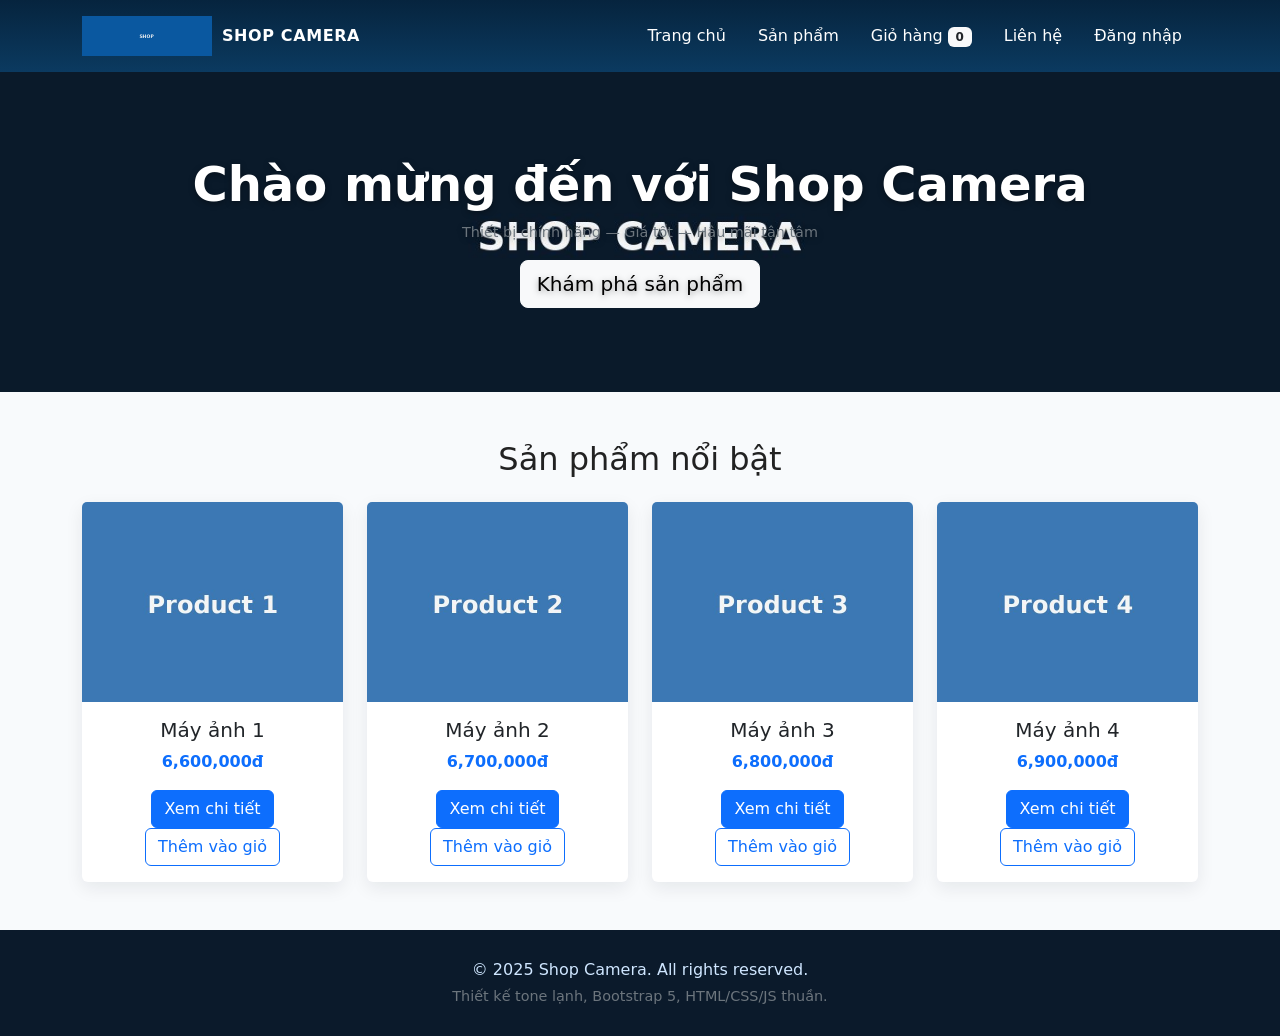
==== index.html @ bcf27b66 "Initial commit - Ecommerce static frontend (HTML CSS JS Bootstrap 5)" ====
<!doctype html>
<html lang="vi">
<head>
  <meta charset="utf-8">
  <meta name="viewport" content="width=device-width, initial-scale=1">
  <title>Shop Camera - Trang chủ</title>
  <link href="https://cdn.jsdelivr.net/npm/bootstrap@5.3.2/dist/css/bootstrap.min.css" rel="stylesheet">
  <link rel="stylesheet" href="assets/css/style.css">
</head>
<body>
  <header class="py-3" style="background:linear-gradient(180deg,#06243e, #0b3a60);">
  <div class="container container-narrow d-flex justify-content-between align-items-center">
    <a href="../index.html" class="header-brand text-white text-decoration-none d-flex align-items-center">
      <img src="assets/img/logo.png" alt="logo" style="height:40px;margin-right:10px;">SHOP CAMERA
    </a>
    <nav class="d-none d-md-flex align-items-center">
      <a href="../index.html" class="nav-link px-3 text-white text-decoration-none">Trang chủ</a>
      <a href="products.html" class="nav-link px-3 text-white text-decoration-none">Sản phẩm</a>
      <a href="cart.html" class="nav-link px-3 text-white text-decoration-none">Giỏ hàng <span id="cart-count" class="badge bg-light text-dark">0</span></a>
      <a href="contact.html" class="nav-link px-3 text-white text-decoration-none">Liên hệ</a>
      <a href="login.html" class="nav-link px-3 text-white text-decoration-none">Đăng nhập</a>
    </nav>
    <div class="d-md-none text-white">MENU</div>
  </div>
</header>


  <section class="hero" style="background:url('assets/img/banner.jpg') center/cover;">
    <div class="text-center">
      <h1 class="display-5 fw-bold">Chào mừng đến với Shop Camera</h1>
      <p class="lead small-muted">Thiết bị chính hãng — Giá tốt — Hậu mãi tận tâm</p>
      <a href="pages/products.html" class="btn btn-light btn-lg">Khám phá sản phẩm</a>
    </div>
  </section>

  <main class="container my-5">
    <h2 class="mb-4 text-center">Sản phẩm nổi bật</h2>
    <div class="row product-grid g-4">

      <div class="col-md-3">
        <div class="card">
          <img src="assets/img/products/product1.jpg" class="card-img-top" alt="Product 1">
          <div class="card-body text-center">
            <h5 class="card-title">Máy ảnh 1</h5>
            <p class="price"> 6,600,000đ</p>
            <a href="pages/product-detail.html" class="btn btn-primary">Xem chi tiết</a>
            <a href="#" class="btn btn-outline-primary btn-add-cart">Thêm vào giỏ</a>
          </div>
        </div>
      </div>
    
      <div class="col-md-3">
        <div class="card">
          <img src="assets/img/products/product2.jpg" class="card-img-top" alt="Product 2">
          <div class="card-body text-center">
            <h5 class="card-title">Máy ảnh 2</h5>
            <p class="price"> 6,700,000đ</p>
            <a href="pages/product-detail.html" class="btn btn-primary">Xem chi tiết</a>
            <a href="#" class="btn btn-outline-primary btn-add-cart">Thêm vào giỏ</a>
          </div>
        </div>
      </div>
    
      <div class="col-md-3">
        <div class="card">
          <img src="assets/img/products/product3.jpg" class="card-img-top" alt="Product 3">
          <div class="card-body text-center">
            <h5 class="card-title">Máy ảnh 3</h5>
            <p class="price"> 6,800,000đ</p>
            <a href="pages/product-detail.html" class="btn btn-primary">Xem chi tiết</a>
            <a href="#" class="btn btn-outline-primary btn-add-cart">Thêm vào giỏ</a>
          </div>
        </div>
      </div>
    
      <div class="col-md-3">
        <div class="card">
          <img src="assets/img/products/product4.jpg" class="card-img-top" alt="Product 4">
          <div class="card-body text-center">
            <h5 class="card-title">Máy ảnh 4</h5>
            <p class="price"> 6,900,000đ</p>
            <a href="pages/product-detail.html" class="btn btn-primary">Xem chi tiết</a>
            <a href="#" class="btn btn-outline-primary btn-add-cart">Thêm vào giỏ</a>
          </div>
        </div>
      </div>
    
    </div>
  </main>

  
<footer class="footer mt-5">
  <div class="container container-narrow text-center">
    <p class="mb-1">© 2025 Shop Camera. All rights reserved.</p>
    <p class="small-muted mb-0">Thiết kế tone lạnh, Bootstrap 5, HTML/CSS/JS thuần.</p>
  </div>
</footer>

  <script src="https://cdn.jsdelivr.net/npm/bootstrap@5.3.2/dist/js/bootstrap.bundle.min.js"></script>
  <script src="assets/js/main.js"></script>
</body>
</html>
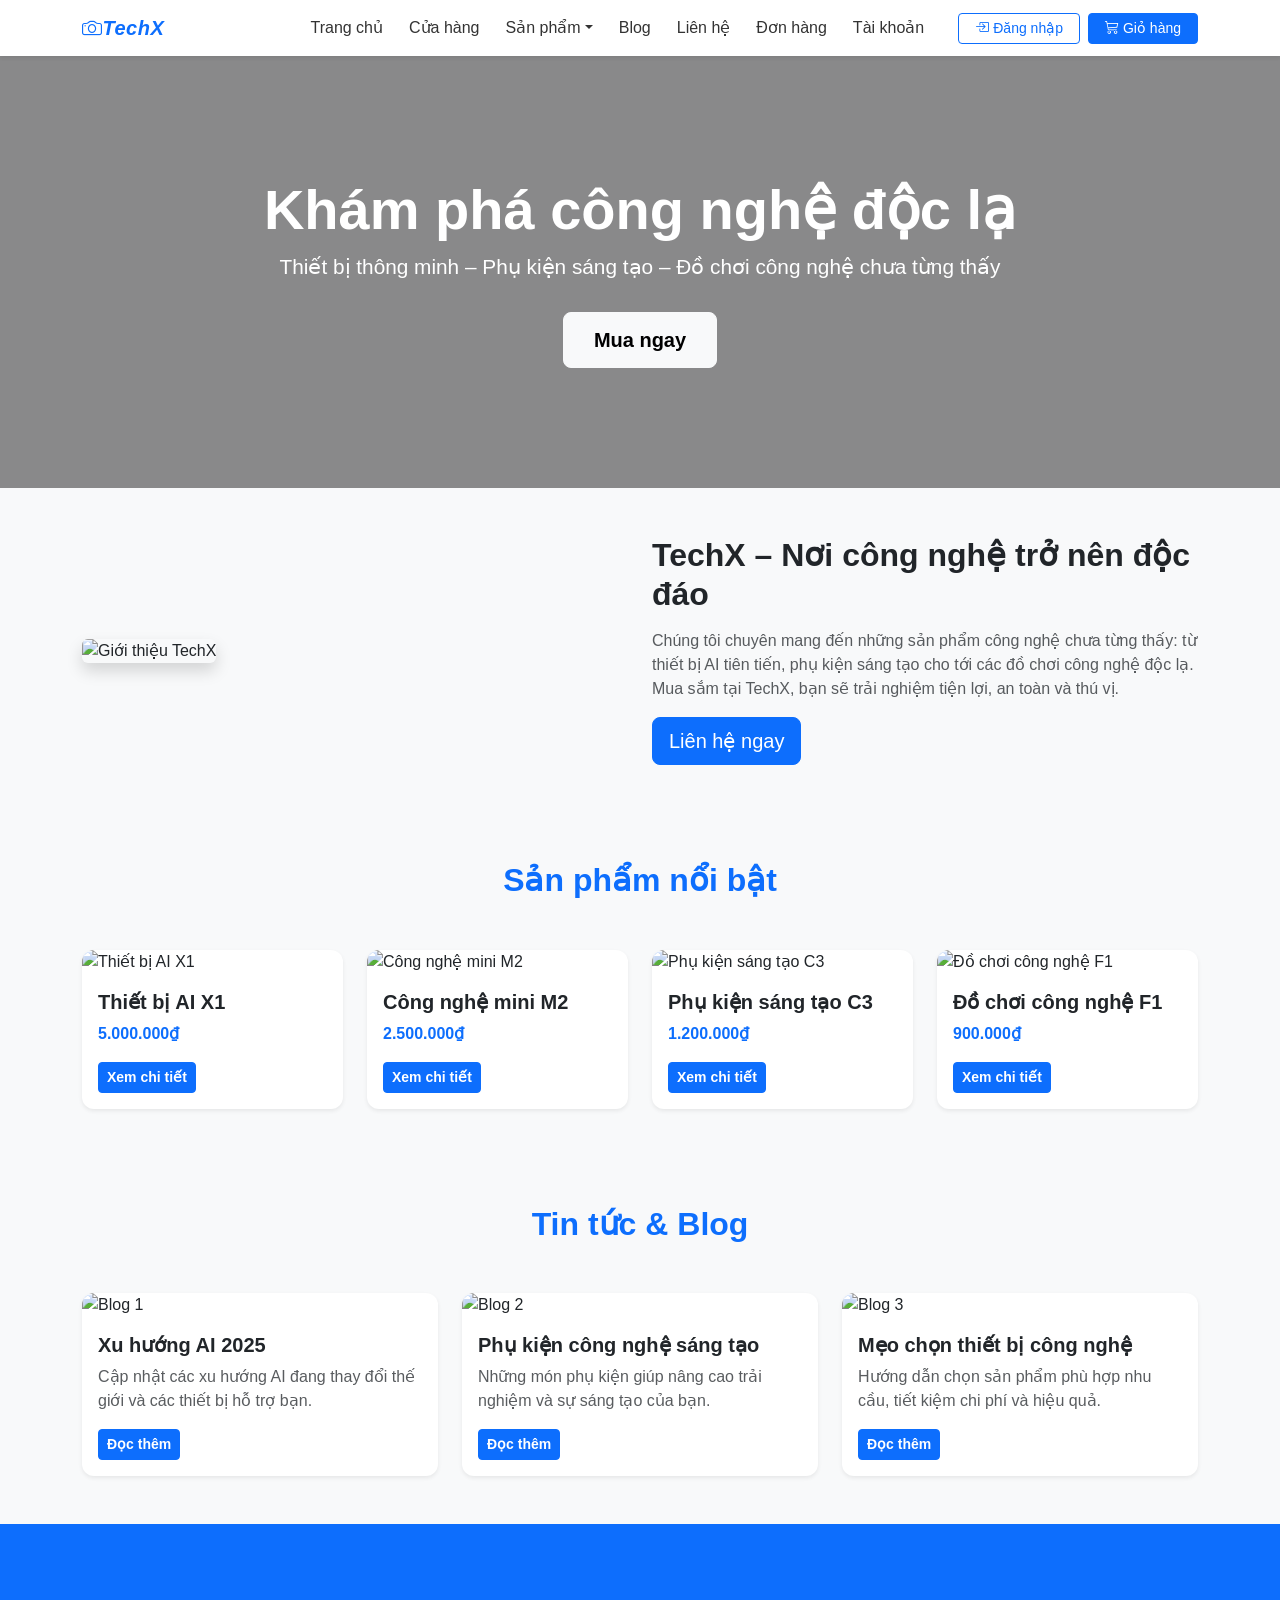
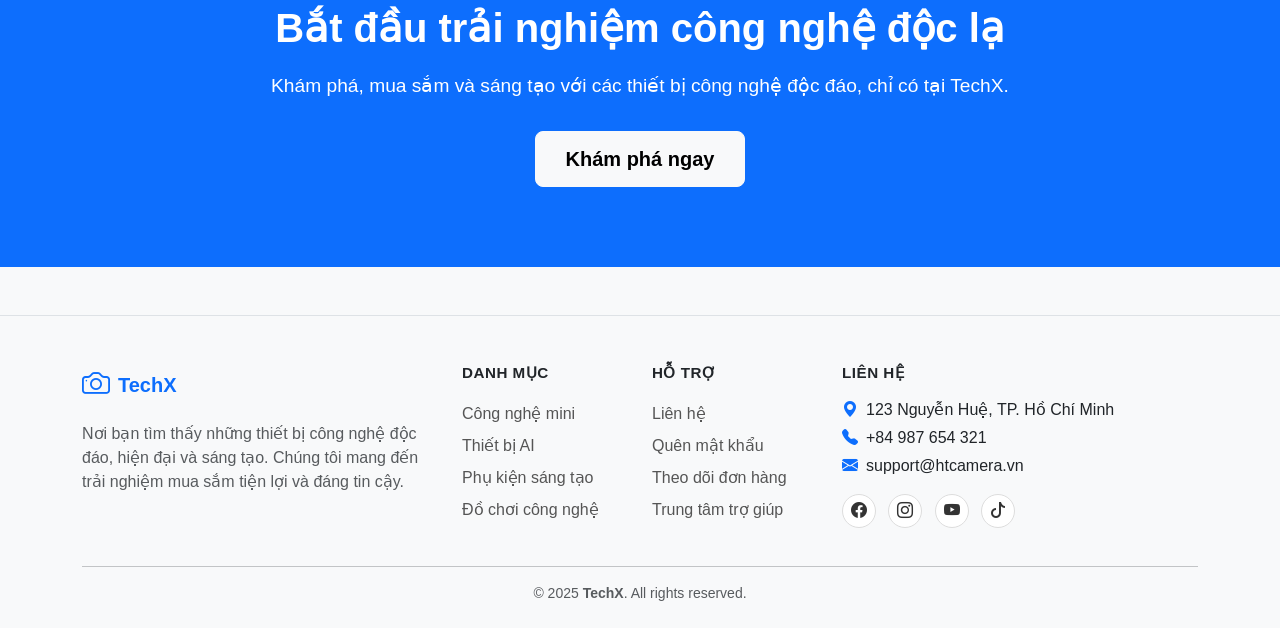
==== commit 5ea37744: "Cập nhật trang chủ + blog + 404 + contact" ====
--- a/index.html
+++ b/index.html
@@ -1,102 +1,253 @@
-<!doctype html>
+<!DOCTYPE html>
 <html lang="vi">
 <head>
-  <meta charset="utf-8">
-  <meta name="viewport" content="width=device-width, initial-scale=1">
-  <title>Shop Camera - Trang chủ</title>
-  <link href="https://cdn.jsdelivr.net/npm/bootstrap@5.3.2/dist/css/bootstrap.min.css" rel="stylesheet">
-  <link rel="stylesheet" href="assets/css/style.css">
+    <meta charset="UTF-8">
+    <meta name="viewport" content="width=device-width, initial-scale=1.0">
+    <title>TechX - Công nghệ độc lạ</title>
+    <link href="https://cdn.jsdelivr.net/npm/bootstrap@5.3.2/dist/css/bootstrap.min.css" rel="stylesheet">
+    <link href="https://cdn.jsdelivr.net/npm/bootstrap-icons@1.11.3/font/bootstrap-icons.css" rel="stylesheet">
+    <link rel="stylesheet" href="/assets/css/style.css">
+    <link rel="stylesheet" href="assets/css/home.css">
+
+
 </head>
 <body>
-  <header class="py-3" style="background:linear-gradient(180deg,#06243e, #0b3a60);">
-  <div class="container container-narrow d-flex justify-content-between align-items-center">
-    <a href="../index.html" class="header-brand text-white text-decoration-none d-flex align-items-center">
-      <img src="assets/img/logo.png" alt="logo" style="height:40px;margin-right:10px;">SHOP CAMERA
-    </a>
-    <nav class="d-none d-md-flex align-items-center">
-      <a href="../index.html" class="nav-link px-3 text-white text-decoration-none">Trang chủ</a>
-      <a href="products.html" class="nav-link px-3 text-white text-decoration-none">Sản phẩm</a>
-      <a href="cart.html" class="nav-link px-3 text-white text-decoration-none">Giỏ hàng <span id="cart-count" class="badge bg-light text-dark">0</span></a>
-      <a href="contact.html" class="nav-link px-3 text-white text-decoration-none">Liên hệ</a>
-      <a href="login.html" class="nav-link px-3 text-white text-decoration-none">Đăng nhập</a>
-    </nav>
-    <div class="d-md-none text-white">MENU</div>
-  </div>
+<!<!-- ================= Header ================= -->
+<header class="navbar navbar-expand-lg navbar-light bg-white shadow-sm sticky-top">
+    <div class="container">
+        <!-- Logo -->
+        <a class="navbar-brand fw-bold text-primary" href="/index.html">
+            <i class="bi bi-camera me-2">TechX</i>
+        </a>
+
+        <!-- Toggle button cho mobile -->
+        <button class="navbar-toggler" type="button" data-bs-toggle="collapse" data-bs-target="#navbarNav"
+                aria-controls="navbarNav" aria-expanded="false" aria-label="Toggle navigation">
+            <span class="navbar-toggler-icon"></span>
+        </button>
+
+        <!-- Navbar links -->
+        <div class="collapse navbar-collapse justify-content-end" id="navbarNav">
+            <ul class="navbar-nav align-items-lg-center">
+                <li class="nav-item"><a class="nav-link" href="/index.html">Trang chủ</a></li>
+                <li class="nav-item"><a class="nav-link" href="/pages/shop.html">Cửa hàng</a></li>
+
+                <!-- Dropdown Sản phẩm -->
+                <li class="nav-item dropdown">
+                    <a class="nav-link dropdown-toggle" href="/pages/products.html" id="navbarDropdown" role="button"
+                       data-bs-toggle="dropdown" aria-expanded="false">Sản phẩm</a>
+                    <ul class="dropdown-menu border-0 shadow rounded-3" aria-labelledby="navbarDropdown">
+                        <li><a class="dropdown-item" href="/pages/products.html">Tất cả sản phẩm</a></li>
+                        <li><hr class="dropdown-divider"></li>
+                        <li><a class="dropdown-item" href="/pages/products.html#mini-tech">Công nghệ mini</a></li>
+                        <li><a class="dropdown-item" href="/pages/products.html#ai-device">Thiết bị AI</a></li>
+                        <li><a class="dropdown-item" href="/pages/products.html#creative">Phụ kiện sáng tạo</a></li>
+                        <li><a class="dropdown-item" href="/pages/products.html#fun-tech">Đồ chơi công nghệ</a></li>
+                    </ul>
+                </li>
+
+                <li class="nav-item"><a class="nav-link" href="/pages/blog.html">Blog</a></li>
+                <li class="nav-item"><a class="nav-link" href="/pages/contact.html">Liên hệ</a></li>
+                <li class="nav-item"><a class="nav-link" href="/pages/order-history.html">Đơn hàng</a></li>
+                <li class="nav-item"><a class="nav-link" href="/pages/profile.html">Tài khoản</a></li>
+            </ul>
+
+            <!-- Nút login và giỏ hàng -->
+            <div class="ms-lg-3 mt-3 mt-lg-0 d-flex align-items-center gap-2">
+                <a href="/pages/login.html" class="btn btn-outline-primary btn-sm px-3">
+                    <i class="bi bi-box-arrow-in-right me-1"></i>Đăng nhập
+                </a>
+                <a href="/pages/cart.html" class="btn btn-primary btn-sm px-3">
+                    <i class="bi bi-cart3 me-1"></i>Giỏ hàng
+                </a>
+            </div>
+        </div>
+    </div>
 </header>
 
-
-  <section class="hero" style="background:url('assets/img/banner.jpg') center/cover;">
-    <div class="text-center">
-      <h1 class="display-5 fw-bold">Chào mừng đến với Shop Camera</h1>
-      <p class="lead small-muted">Thiết bị chính hãng — Giá tốt — Hậu mãi tận tâm</p>
-      <a href="pages/products.html" class="btn btn-light btn-lg">Khám phá sản phẩm</a>
-    </div>
-  </section>
-
-  <main class="container my-5">
-    <h2 class="mb-4 text-center">Sản phẩm nổi bật</h2>
-    <div class="row product-grid g-4">
-
-      <div class="col-md-3">
-        <div class="card">
-          <img src="assets/img/products/product1.jpg" class="card-img-top" alt="Product 1">
-          <div class="card-body text-center">
-            <h5 class="card-title">Máy ảnh 1</h5>
-            <p class="price"> 6,600,000đ</p>
-            <a href="pages/product-detail.html" class="btn btn-primary">Xem chi tiết</a>
-            <a href="#" class="btn btn-outline-primary btn-add-cart">Thêm vào giỏ</a>
-          </div>
-        </div>
-      </div>
-    
-      <div class="col-md-3">
-        <div class="card">
-          <img src="assets/img/products/product2.jpg" class="card-img-top" alt="Product 2">
-          <div class="card-body text-center">
-            <h5 class="card-title">Máy ảnh 2</h5>
-            <p class="price"> 6,700,000đ</p>
-            <a href="pages/product-detail.html" class="btn btn-primary">Xem chi tiết</a>
-            <a href="#" class="btn btn-outline-primary btn-add-cart">Thêm vào giỏ</a>
-          </div>
-        </div>
-      </div>
-    
-      <div class="col-md-3">
-        <div class="card">
-          <img src="assets/img/products/product3.jpg" class="card-img-top" alt="Product 3">
-          <div class="card-body text-center">
-            <h5 class="card-title">Máy ảnh 3</h5>
-            <p class="price"> 6,800,000đ</p>
-            <a href="pages/product-detail.html" class="btn btn-primary">Xem chi tiết</a>
-            <a href="#" class="btn btn-outline-primary btn-add-cart">Thêm vào giỏ</a>
-          </div>
-        </div>
-      </div>
-    
-      <div class="col-md-3">
-        <div class="card">
-          <img src="assets/img/products/product4.jpg" class="card-img-top" alt="Product 4">
-          <div class="card-body text-center">
-            <h5 class="card-title">Máy ảnh 4</h5>
-            <p class="price"> 6,900,000đ</p>
-            <a href="pages/product-detail.html" class="btn btn-primary">Xem chi tiết</a>
-            <a href="#" class="btn btn-outline-primary btn-add-cart">Thêm vào giỏ</a>
-          </div>
-        </div>
-      </div>
-    
-    </div>
-  </main>
-
-  
-<footer class="footer mt-5">
-  <div class="container container-narrow text-center">
-    <p class="mb-1">© 2025 Shop Camera. All rights reserved.</p>
-    <p class="small-muted mb-0">Thiết kế tone lạnh, Bootstrap 5, HTML/CSS/JS thuần.</p>
-  </div>
+<!-- ================= Banner ================= -->
+<section class="banner">
+    <div class="container banner-content">
+        <h1>Khám phá công nghệ độc lạ</h1>
+        <p>Thiết bị thông minh – Phụ kiện sáng tạo – Đồ chơi công nghệ chưa từng thấy</p>
+        <a href="/pages/shop.html" class="btn btn-light btn-lg fw-bold">Mua ngay</a>
+    </div>
+</section>
+
+<!-- ================= Giới thiệu ================= -->
+<section class="py-5">
+    <div class="container">
+        <div class="row align-items-center gy-4">
+            <div class="col-md-6">
+                <img src="/assets/images/intro-techx.jpg" class="img-fluid rounded shadow" alt="Giới thiệu TechX">
+            </div>
+            <div class="col-md-6">
+                <h2 class="mb-3">TechX – Nơi công nghệ trở nên độc đáo</h2>
+                <p class="text-muted mb-3">
+                    Chúng tôi chuyên mang đến những sản phẩm công nghệ chưa từng thấy: từ thiết bị AI tiên tiến, phụ kiện sáng tạo cho tới các đồ chơi công nghệ độc lạ. Mua sắm tại TechX, bạn sẽ trải nghiệm tiện lợi, an toàn và thú vị.
+                </p>
+                <a href="/pages/contact.html" class="btn btn-primary btn-lg">Liên hệ ngay</a>
+            </div>
+        </div>
+    </div>
+</section>
+
+<!-- ================= Sản phẩm nổi bật ================= -->
+<section class="py-5 bg-light">
+    <div class="container">
+        <h2 class="section-title">Sản phẩm nổi bật</h2>
+        <div class="row g-4">
+            <div class="col-md-3">
+                <div class="card h-100 shadow-sm">
+                    <img src="/assets/images/product1.jpg" class="card-img-top" alt="Thiết bị AI X1">
+                    <div class="card-body">
+                        <h5 class="card-title">Thiết bị AI X1</h5>
+                        <p class="text-primary fw-bold">5.000.000₫</p>
+                        <a href="/pages/products.html#ai-device" class="btn btn-sm btn-primary">Xem chi tiết</a>
+                    </div>
+                </div>
+            </div>
+            <div class="col-md-3">
+                <div class="card h-100 shadow-sm">
+                    <img src="/assets/images/product2.jpg" class="card-img-top" alt="Công nghệ mini M2">
+                    <div class="card-body">
+                        <h5 class="card-title">Công nghệ mini M2</h5>
+                        <p class="text-primary fw-bold">2.500.000₫</p>
+                        <a href="/pages/products.html#mini-tech" class="btn btn-sm btn-primary">Xem chi tiết</a>
+                    </div>
+                </div>
+            </div>
+            <div class="col-md-3">
+                <div class="card h-100 shadow-sm">
+                    <img src="/assets/images/product3.jpg" class="card-img-top" alt="Phụ kiện sáng tạo C3">
+                    <div class="card-body">
+                        <h5 class="card-title">Phụ kiện sáng tạo C3</h5>
+                        <p class="text-primary fw-bold">1.200.000₫</p>
+                        <a href="/pages/products.html#creative" class="btn btn-sm btn-primary">Xem chi tiết</a>
+                    </div>
+                </div>
+            </div>
+            <div class="col-md-3">
+                <div class="card h-100 shadow-sm">
+                    <img src="/assets/images/product4.jpg" class="card-img-top" alt="Đồ chơi công nghệ F1">
+                    <div class="card-body">
+                        <h5 class="card-title">Đồ chơi công nghệ F1</h5>
+                        <p class="text-primary fw-bold">900.000₫</p>
+                        <a href="/pages/products.html#fun-tech" class="btn btn-sm btn-primary">Xem chi tiết</a>
+                    </div>
+                </div>
+            </div>
+        </div>
+    </div>
+</section>
+
+<!-- ================= Blog nổi bật ================= -->
+<section class="py-5">
+    <div class="container">
+        <h2 class="section-title">Tin tức & Blog</h2>
+        <div class="row g-4">
+            <div class="col-md-4">
+                <div class="card h-100 shadow-sm">
+                    <img src="/assets/images/blog1.jpg" class="card-img-top" alt="Blog 1">
+                    <div class="card-body">
+                        <h5 class="card-title">Xu hướng AI 2025</h5>
+                        <p class="card-text text-muted">Cập nhật các xu hướng AI đang thay đổi thế giới và các thiết bị hỗ trợ bạn.</p>
+                        <a href="/pages/blog.html" class="btn btn-sm btn-primary">Đọc thêm</a>
+                    </div>
+                </div>
+            </div>
+            <div class="col-md-4">
+                <div class="card h-100 shadow-sm">
+                    <img src="/assets/images/blog2.jpg" class="card-img-top" alt="Blog 2">
+                    <div class="card-body">
+                        <h5 class="card-title">Phụ kiện công nghệ sáng tạo</h5>
+                        <p class="card-text text-muted">Những món phụ kiện giúp nâng cao trải nghiệm và sự sáng tạo của bạn.</p>
+                        <a href="/pages/blog.html" class="btn btn-sm btn-primary">Đọc thêm</a>
+                    </div>
+                </div>
+            </div>
+            <div class="col-md-4">
+                <div class="card h-100 shadow-sm">
+                    <img src="/assets/images/blog3.jpg" class="card-img-top" alt="Blog 3">
+                    <div class="card-body">
+                        <h5 class="card-title">Mẹo chọn thiết bị công nghệ</h5>
+                        <p class="card-text text-muted">Hướng dẫn chọn sản phẩm phù hợp nhu cầu, tiết kiệm chi phí và hiệu quả.</p>
+                        <a href="/pages/blog.html" class="btn btn-sm btn-primary">Đọc thêm</a>
+                    </div>
+                </div>
+            </div>
+        </div>
+    </div>
+</section>
+
+<!-- ================= Call to Action ================= -->
+<section class="cta-section">
+    <div class="container">
+        <h2>Bắt đầu trải nghiệm công nghệ độc lạ</h2>
+        <p>Khám phá, mua sắm và sáng tạo với các thiết bị công nghệ độc đáo, chỉ có tại TechX.</p>
+        <a href="/pages/shop.html" class="btn btn-light btn-lg fw-bold">Khám phá ngay</a>
+    </div>
+</section>
+<!-- ================= Footer ================= -->
+<footer class="footer bg-light text-dark pt-5 pb-4 mt-5 border-top">
+    <div class="container">
+        <div class="row gy-4">
+            <!-- Logo + Giới thiệu -->
+            <div class="col-md-4">
+                <a href="/index.html" class="d-flex align-items-center mb-3 text-decoration-none">
+                    <i class="bi bi-camera fs-3 text-primary me-2"></i>
+                    <span class="fw-bold fs-5 text-primary">TechX</span>
+                </a>
+                <p class="text-muted">
+                    Nơi bạn tìm thấy những thiết bị công nghệ độc đáo, hiện đại và sáng tạo.
+                    Chúng tôi mang đến trải nghiệm mua sắm tiện lợi và đáng tin cậy.
+                </p>
+            </div>
+
+            <!-- Danh mục -->
+            <div class="col-md-2">
+                <h6 class="fw-bold mb-3 text-uppercase">Danh mục</h6>
+                <ul class="list-unstyled">
+                    <li><a href="/pages/products.html#mini-tech" class="footer-link">Công nghệ mini</a></li>
+                    <li><a href="/pages/products.html#ai-device" class="footer-link">Thiết bị AI</a></li>
+                    <li><a href="/pages/products.html#creative" class="footer-link">Phụ kiện sáng tạo</a></li>
+                    <li><a href="/pages/products.html#fun-tech" class="footer-link">Đồ chơi công nghệ</a></li>
+                </ul>
+            </div>
+
+            <!-- Hỗ trợ -->
+            <div class="col-md-2">
+                <h6 class="fw-bold mb-3 text-uppercase">Hỗ trợ</h6>
+                <ul class="list-unstyled">
+                    <li><a href="/pages/contact.html" class="footer-link">Liên hệ</a></li>
+                    <li><a href="/pages/forgot-password.html" class="footer-link">Quên mật khẩu</a></li>
+                    <li><a href="/pages/order-history.html" class="footer-link">Theo dõi đơn hàng</a></li>
+                    <li><a href="/pages/404.html" class="footer-link">Trung tâm trợ giúp</a></li>
+                </ul>
+            </div>
+
+            <!-- Liên hệ -->
+            <div class="col-md-4">
+                <h6 class="fw-bold mb-3 text-uppercase">Liên hệ</h6>
+                <p class="mb-1"><i class="bi bi-geo-alt-fill text-primary me-2"></i>123 Nguyễn Huệ, TP. Hồ Chí Minh</p>
+                <p class="mb-1"><i class="bi bi-telephone-fill text-primary me-2"></i>+84 987 654 321</p>
+                <p><i class="bi bi-envelope-fill text-primary me-2"></i>support@htcamera.vn</p>
+                <div class="mt-3">
+                    <a href="#" class="social-link me-2"><i class="bi bi-facebook"></i></a>
+                    <a href="#" class="social-link me-2"><i class="bi bi-instagram"></i></a>
+                    <a href="#" class="social-link me-2"><i class="bi bi-youtube"></i></a>
+                    <a href="#" class="social-link"><i class="bi bi-tiktok"></i></a>
+                </div>
+            </div>
+        </div>
+
+        <hr class="mt-4 mb-3">
+        <div class="text-center small text-muted">
+            © 2025 <strong>TechX</strong>. All rights reserved.
+        </div>
+    </div>
 </footer>
 
-  <script src="https://cdn.jsdelivr.net/npm/bootstrap@5.3.2/dist/js/bootstrap.bundle.min.js"></script>
-  <script src="assets/js/main.js"></script>
+<script src="https://cdn.jsdelivr.net/npm/bootstrap@5.3.2/dist/js/bootstrap.bundle.min.js"></script>
 </body>
 </html>
--- a/assets/css/style.css
+++ b/assets/css/style.css
@@ -0,0 +1,94 @@
+.navbar {
+    transition: all 0.3s ease;
+    font-family: 'Poppins', sans-serif;
+}
+
+.navbar-brand {
+    font-weight: 700;
+    letter-spacing: 0.5px;
+}
+
+.nav-link {
+    color: #333 !important;
+    font-weight: 500;
+    margin-right: 10px;
+    transition: all 0.2s ease;
+}
+
+.nav-link:hover,
+.nav-link.active {
+    color: #0d6efd !important;
+}
+
+.dropdown-menu {
+    border-radius: 12px;
+    padding: 10px;
+    min-width: 200px;
+}
+
+.dropdown-item {
+    border-radius: 8px;
+    padding: 8px 14px;
+    transition: background 0.2s;
+}
+
+.dropdown-item:hover {
+    background-color: #f0f6ff;
+    color: #0d6efd;
+}
+/* ===== FOOTER ===== */
+.footer {
+    font-family: 'Poppins', sans-serif;
+    background-color: #f8f9fa;
+}
+
+.footer h6 {
+    color: #212529;
+    font-size: 0.95rem;
+    letter-spacing: 0.5px;
+}
+
+.footer-link {
+    color: #555;
+    text-decoration: none;
+    display: block;
+    padding: 4px 0;
+    transition: all 0.3s ease;
+}
+
+.footer-link:hover {
+    color: var(--bs-primary);
+    transform: translateX(4px);
+}
+
+/* Mạng xã hội */
+.social-link {
+    display: inline-flex;
+    width: 34px;
+    height: 34px;
+    align-items: center;
+    justify-content: center;
+    border-radius: 50%;
+    background: white;
+    border: 1px solid #ddd;
+    color: #333;
+    transition: all 0.3s ease;
+}
+
+.social-link:hover {
+    background: var(--bs-primary);
+    color: #fff;
+    border-color: var(--bs-primary);
+    transform: translateY(-2px);
+}
+
+/* Responsive */
+@media (max-width: 767px) {
+    .footer .col-md-4,
+    .footer .col-md-2 {
+        text-align: center;
+    }
+    .social-link {
+        margin: 4px;
+    }
+}
--- a/assets/css/home.css
+++ b/assets/css/home.css
@@ -0,0 +1,142 @@
+/* ================= Global ================= */
+body {
+    font-family: 'Segoe UI', Tahoma, Geneva, Verdana, sans-serif;
+    background-color: #f8f9fa;
+    color: #212529;
+    margin: 0;
+    padding: 0;
+}
+
+a {
+    text-decoration: none;
+    transition: 0.3s;
+}
+
+a:hover {
+    text-decoration: none;
+    color: #0d6efd;
+}
+
+h2, h3, h4 {
+    font-weight: 700;
+}
+
+/* ================= Banner ================= */
+.banner {
+    background: url('/assets/images/banner-techx.jpg') center/cover no-repeat;
+    color: white;
+    text-align: center;
+    padding: 120px 20px;
+    position: relative;
+}
+
+.banner::after {
+    content: "";
+    position: absolute;
+    inset: 0;
+    background: rgba(0,0,0,0.45);
+}
+
+.banner-content {
+    position: relative;
+    z-index: 1;
+}
+
+.banner h1 {
+    font-size: 3.5rem;
+    font-weight: 700;
+}
+
+.banner p {
+    font-size: 1.3rem;
+    margin-bottom: 30px;
+}
+
+.banner .btn {
+    font-weight: 700;
+    padding: 12px 30px;
+}
+
+/* ================= Section ================= */
+.section-title {
+    text-align: center;
+    margin-bottom: 50px;
+    font-weight: 700;
+    color: #0d6efd;
+}
+
+/* ================= Cards ================= */
+.card {
+    border: none;
+    border-radius: 12px;
+    overflow: hidden;
+    transition: transform 0.3s, box-shadow 0.3s;
+}
+
+.card:hover {
+    transform: translateY(-5px);
+    box-shadow: 0 15px 25px rgba(0,0,0,0.15);
+}
+
+.card .card-title {
+    font-weight: 600;
+}
+
+.card .card-text {
+    color: #6c757d;
+}
+
+.card .btn {
+    font-weight: 600;
+}
+
+/* ================= Call to Action ================= */
+.cta-section {
+    background-color: #0d6efd;
+    color: white;
+    text-align: center;
+    padding: 80px 20px;
+}
+
+.cta-section h2 {
+    font-size: 2.5rem;
+    margin-bottom: 20px;
+}
+
+.cta-section p {
+    font-size: 1.2rem;
+    margin-bottom: 30px;
+}
+
+.cta-section .btn {
+    font-weight: 700;
+    padding: 12px 30px;
+}
+
+/* ================= Responsive ================= */
+@media (max-width: 992px) {
+    .banner h1 {
+        font-size: 2.5rem;
+    }
+    .banner p {
+        font-size: 1.1rem;
+    }
+    .cta-section h2 {
+        font-size: 2rem;
+    }
+}
+
+@media (max-width: 576px) {
+    .banner h1 {
+        font-size: 2rem;
+    }
+    .banner p {
+        font-size: 1rem;
+    }
+    .cta-section h2 {
+        font-size: 1.5rem;
+    }
+    .cta-section p {
+        font-size: 1rem;
+    }
+}
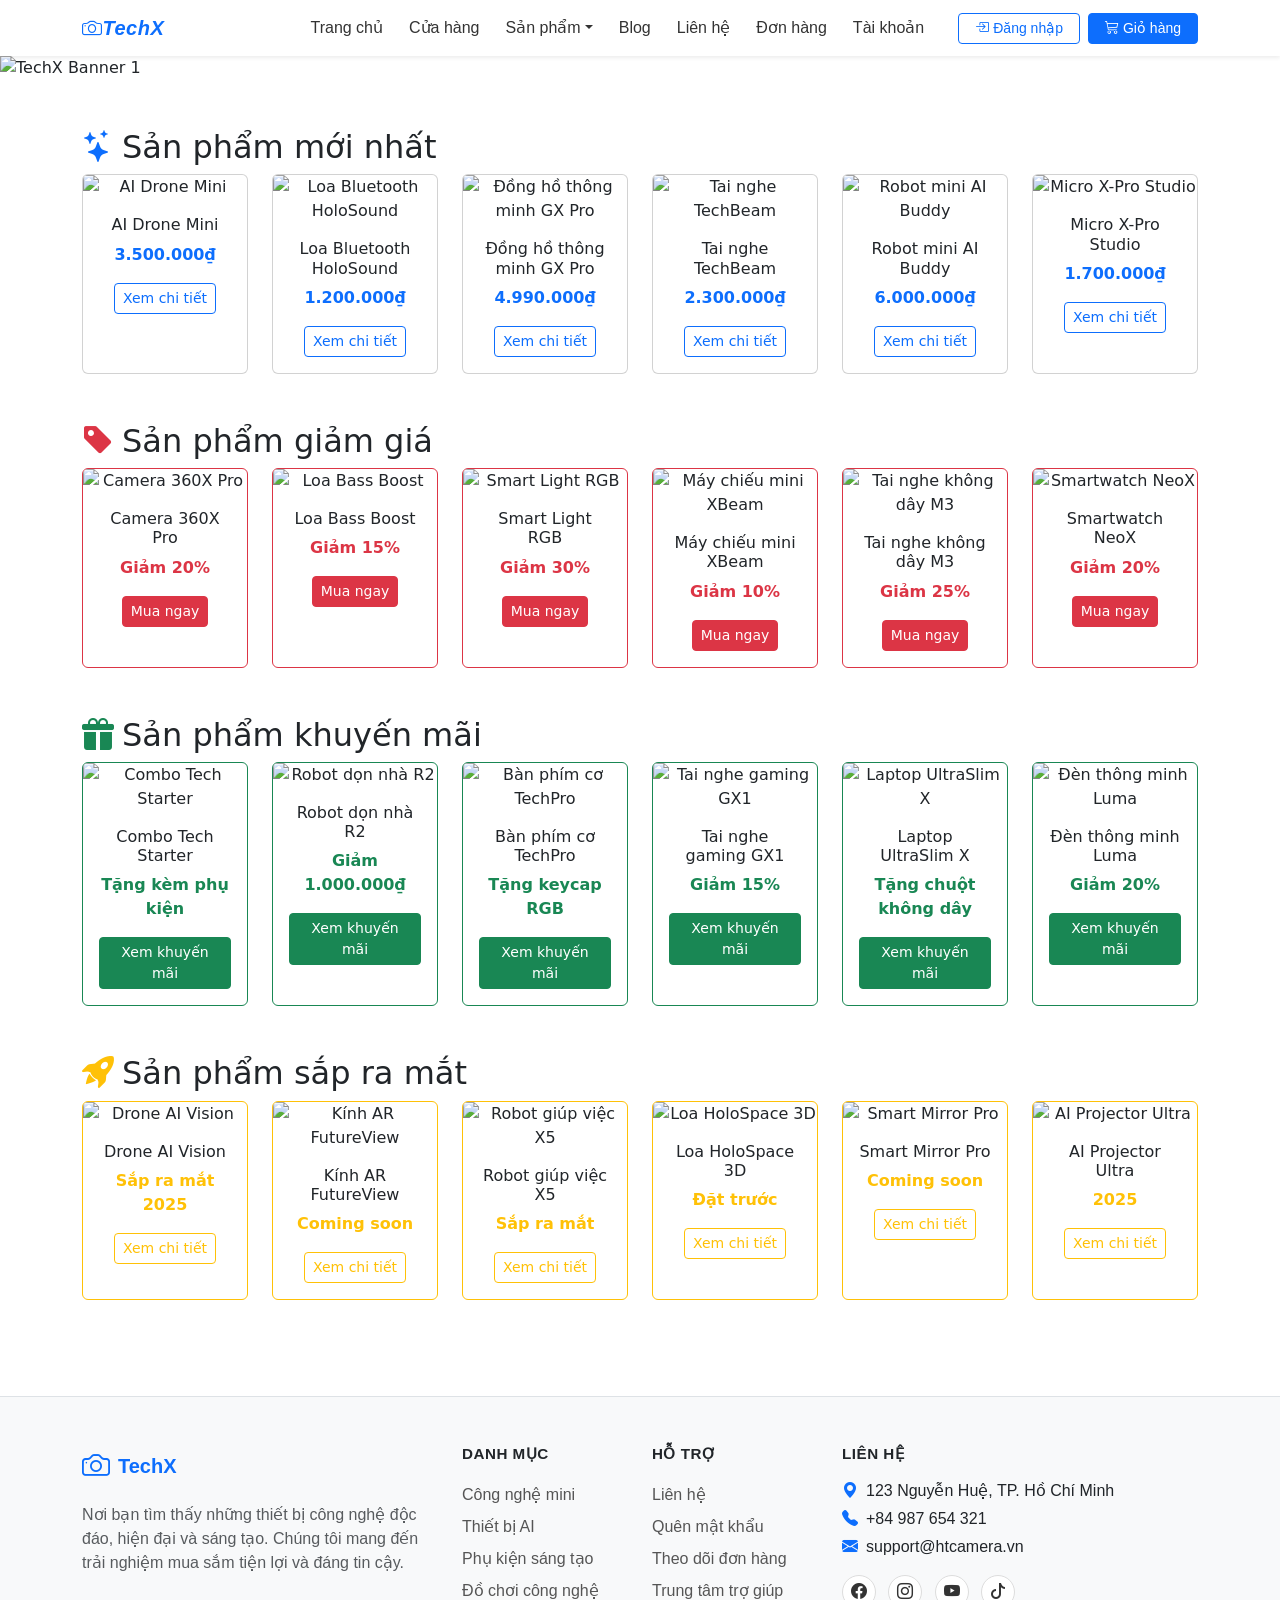
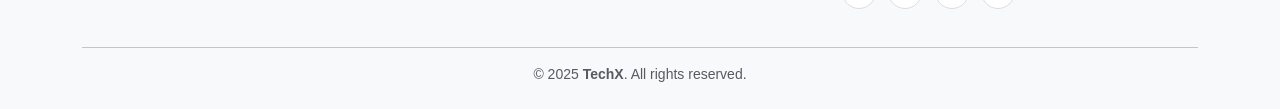
==== commit fbbbd270: "Fix: sửa <mô tả ngắn> (sửa hôm 25/10/2025)" ====
--- a/index.html
+++ b/index.html
@@ -3,15 +3,14 @@
 <head>
     <meta charset="UTF-8">
     <meta name="viewport" content="width=device-width, initial-scale=1.0">
-    <title>TechX - Công nghệ độc lạ</title>
-    <link href="https://cdn.jsdelivr.net/npm/bootstrap@5.3.2/dist/css/bootstrap.min.css" rel="stylesheet">
+    <title>TechX - Khám phá công nghệ độc lạ</title>
+    <link href="https://cdn.jsdelivr.net/npm/bootstrap@5.3.3/dist/css/bootstrap.min.css" rel="stylesheet">
     <link href="https://cdn.jsdelivr.net/npm/bootstrap-icons@1.11.3/font/bootstrap-icons.css" rel="stylesheet">
     <link rel="stylesheet" href="/assets/css/style.css">
-    <link rel="stylesheet" href="assets/css/home.css">
-
-
+    <link rel="stylesheet" href="assets/css/techx-home.css">
 </head>
 <body>
+<!-- Header (giữ nguyên) -->
 <!<!-- ================= Header ================= -->
 <header class="navbar navbar-expand-lg navbar-light bg-white shadow-sm sticky-top">
     <div class="container">
@@ -64,130 +63,167 @@
         </div>
     </div>
 </header>
-
-<!-- ================= Banner ================= -->
-<section class="banner">
-    <div class="container banner-content">
-        <h1>Khám phá công nghệ độc lạ</h1>
-        <p>Thiết bị thông minh – Phụ kiện sáng tạo – Đồ chơi công nghệ chưa từng thấy</p>
-        <a href="/pages/shop.html" class="btn btn-light btn-lg fw-bold">Mua ngay</a>
+<!-- === Header của bạn đặt ở đây === -->
+
+<!-- Hero Slider -->
+<section id="heroSlider" class="carousel slide" data-bs-ride="carousel">
+    <div class="carousel-inner">
+        <div class="carousel-item active">
+            <img src="https://images.unsplash.com/photo-1603791440384-56cd371ee9a7?auto=format&fit=crop&w=1600&q=80" class="d-block w-100" alt="TechX Banner 1">
+            <div class="carousel-caption d-none d-md-block">
+                <h1>Khám phá công nghệ tương lai</h1>
+                <p>Thiết bị độc lạ, sáng tạo và đậm chất TechX.</p>
+                <a href="/pages/shop.html" class="btn btn-light btn-lg fw-bold">Khám phá ngay</a>
+            </div>
+        </div>
+        <div class="carousel-item">
+            <img src="https://images.unsplash.com/photo-1581093588401-22d65a2fd1f9?auto=format&fit=crop&w=1600&q=80" class="d-block w-100" alt="TechX Banner 2">
+            <div class="carousel-caption d-none d-md-block">
+                <h1>Thiết bị AI & Phụ kiện sáng tạo</h1>
+                <p>Nâng tầm trải nghiệm công nghệ của bạn.</p>
+            </div>
+        </div>
+        <div class="carousel-item">
+            <img src="https://images.unsplash.com/photo-1616469829581-1e4f3c1b86b5?auto=format&fit=crop&w=1600&q=80" class="d-block w-100" alt="TechX Banner 3">
+            <div class="carousel-caption d-none d-md-block">
+                <h1>Sáng tạo – Độc đáo – Hiện đại</h1>
+                <p>TechX – Nơi công nghệ trở nên nghệ thuật.</p>
+            </div>
+        </div>
     </div>
 </section>
 
-<!-- ================= Giới thiệu ================= -->
-<section class="py-5">
+<!-- Section sản phẩm -->
+<main class="py-5">
     <div class="container">
-        <div class="row align-items-center gy-4">
-            <div class="col-md-6">
-                <img src="/assets/images/intro-techx.jpg" class="img-fluid rounded shadow" alt="Giới thiệu TechX">
-            </div>
-            <div class="col-md-6">
-                <h2 class="mb-3">TechX – Nơi công nghệ trở nên độc đáo</h2>
-                <p class="text-muted mb-3">
-                    Chúng tôi chuyên mang đến những sản phẩm công nghệ chưa từng thấy: từ thiết bị AI tiên tiến, phụ kiện sáng tạo cho tới các đồ chơi công nghệ độc lạ. Mua sắm tại TechX, bạn sẽ trải nghiệm tiện lợi, an toàn và thú vị.
-                </p>
-                <a href="/pages/contact.html" class="btn btn-primary btn-lg">Liên hệ ngay</a>
-            </div>
-        </div>
-    </div>
-</section>
-
-<!-- ================= Sản phẩm nổi bật ================= -->
-<section class="py-5 bg-light">
-    <div class="container">
-        <h2 class="section-title">Sản phẩm nổi bật</h2>
-        <div class="row g-4">
-            <div class="col-md-3">
-                <div class="card h-100 shadow-sm">
-                    <img src="/assets/images/product1.jpg" class="card-img-top" alt="Thiết bị AI X1">
-                    <div class="card-body">
-                        <h5 class="card-title">Thiết bị AI X1</h5>
-                        <p class="text-primary fw-bold">5.000.000₫</p>
-                        <a href="/pages/products.html#ai-device" class="btn btn-sm btn-primary">Xem chi tiết</a>
-                    </div>
-                </div>
-            </div>
-            <div class="col-md-3">
-                <div class="card h-100 shadow-sm">
-                    <img src="/assets/images/product2.jpg" class="card-img-top" alt="Công nghệ mini M2">
-                    <div class="card-body">
-                        <h5 class="card-title">Công nghệ mini M2</h5>
-                        <p class="text-primary fw-bold">2.500.000₫</p>
-                        <a href="/pages/products.html#mini-tech" class="btn btn-sm btn-primary">Xem chi tiết</a>
-                    </div>
-                </div>
-            </div>
-            <div class="col-md-3">
-                <div class="card h-100 shadow-sm">
-                    <img src="/assets/images/product3.jpg" class="card-img-top" alt="Phụ kiện sáng tạo C3">
-                    <div class="card-body">
-                        <h5 class="card-title">Phụ kiện sáng tạo C3</h5>
-                        <p class="text-primary fw-bold">1.200.000₫</p>
-                        <a href="/pages/products.html#creative" class="btn btn-sm btn-primary">Xem chi tiết</a>
-                    </div>
-                </div>
-            </div>
-            <div class="col-md-3">
-                <div class="card h-100 shadow-sm">
-                    <img src="/assets/images/product4.jpg" class="card-img-top" alt="Đồ chơi công nghệ F1">
-                    <div class="card-body">
-                        <h5 class="card-title">Đồ chơi công nghệ F1</h5>
-                        <p class="text-primary fw-bold">900.000₫</p>
-                        <a href="/pages/products.html#fun-tech" class="btn btn-sm btn-primary">Xem chi tiết</a>
-                    </div>
-                </div>
-            </div>
-        </div>
-    </div>
-</section>
-
-<!-- ================= Blog nổi bật ================= -->
-<section class="py-5">
-    <div class="container">
-        <h2 class="section-title">Tin tức & Blog</h2>
-        <div class="row g-4">
-            <div class="col-md-4">
-                <div class="card h-100 shadow-sm">
-                    <img src="/assets/images/blog1.jpg" class="card-img-top" alt="Blog 1">
-                    <div class="card-body">
-                        <h5 class="card-title">Xu hướng AI 2025</h5>
-                        <p class="card-text text-muted">Cập nhật các xu hướng AI đang thay đổi thế giới và các thiết bị hỗ trợ bạn.</p>
-                        <a href="/pages/blog.html" class="btn btn-sm btn-primary">Đọc thêm</a>
-                    </div>
-                </div>
-            </div>
-            <div class="col-md-4">
-                <div class="card h-100 shadow-sm">
-                    <img src="/assets/images/blog2.jpg" class="card-img-top" alt="Blog 2">
-                    <div class="card-body">
-                        <h5 class="card-title">Phụ kiện công nghệ sáng tạo</h5>
-                        <p class="card-text text-muted">Những món phụ kiện giúp nâng cao trải nghiệm và sự sáng tạo của bạn.</p>
-                        <a href="/pages/blog.html" class="btn btn-sm btn-primary">Đọc thêm</a>
-                    </div>
-                </div>
-            </div>
-            <div class="col-md-4">
-                <div class="card h-100 shadow-sm">
-                    <img src="/assets/images/blog3.jpg" class="card-img-top" alt="Blog 3">
-                    <div class="card-body">
-                        <h5 class="card-title">Mẹo chọn thiết bị công nghệ</h5>
-                        <p class="card-text text-muted">Hướng dẫn chọn sản phẩm phù hợp nhu cầu, tiết kiệm chi phí và hiệu quả.</p>
-                        <a href="/pages/blog.html" class="btn btn-sm btn-primary">Đọc thêm</a>
-                    </div>
-                </div>
-            </div>
-        </div>
-    </div>
-</section>
-
-<!-- ================= Call to Action ================= -->
-<section class="cta-section">
-    <div class="container">
-        <h2>Bắt đầu trải nghiệm công nghệ độc lạ</h2>
-        <p>Khám phá, mua sắm và sáng tạo với các thiết bị công nghệ độc đáo, chỉ có tại TechX.</p>
-        <a href="/pages/shop.html" class="btn btn-light btn-lg fw-bold">Khám phá ngay</a>
-    </div>
-</section>
+        <!-- Khu 1: Sản phẩm mới -->
+        <div class="section-title">
+            <h2><i class="bi bi-stars text-primary me-2"></i>Sản phẩm mới nhất</h2>
+        </div>
+        <div class="row g-4">
+            <!-- 6 sản phẩm -->
+            <script>
+                const products = [
+                    {img:'https://images.unsplash.com/photo-1519389950473-47ba0277781c',name:'AI Drone Mini',price:'3.500.000₫'},
+                    {img:'https://images.unsplash.com/photo-1606813902779-8ad6a6d1e793',name:'Loa Bluetooth HoloSound',price:'1.200.000₫'},
+                    {img:'https://images.unsplash.com/photo-1555617981-3b21f968df9f',name:'Đồng hồ thông minh GX Pro',price:'4.990.000₫'},
+                    {img:'https://images.unsplash.com/photo-1616627988418-eda4c8a3af2b',name:'Tai nghe TechBeam',price:'2.300.000₫'},
+                    {img:'https://images.unsplash.com/photo-1615041215072-4e5c22f0e312',name:'Robot mini AI Buddy',price:'6.000.000₫'},
+                    {img:'https://images.unsplash.com/photo-1505740106531-4243f3831c78',name:'Micro X-Pro Studio',price:'1.700.000₫'},
+                ];
+                products.forEach(p=>{
+                    document.write(`
+                            <div class="col-md-4 col-lg-2">
+                                <div class="card product-card h-100 text-center">
+                                    <img src="${p.img}?auto=format&fit=crop&w=500&q=60" class="card-img-top" alt="${p.name}">
+                                    <div class="card-body">
+                                        <h6 class="card-title">${p.name}</h6>
+                                        <p class="text-primary fw-bold">${p.price}</p>
+                                        <a href="/pages/products.html" class="btn btn-sm btn-outline-primary">Xem chi tiết</a>
+                                    </div>
+                                </div>
+                            </div>
+                        `)
+                })
+            </script>
+        </div>
+
+        <!-- Khu 2: Giảm giá -->
+        <div class="section-title mt-5">
+            <h2><i class="bi bi-tag-fill text-danger me-2"></i>Sản phẩm giảm giá</h2>
+        </div>
+        <div class="row g-4">
+            <script>
+                const sale = [
+                    {img:'https://images.unsplash.com/photo-1585386959984-a41552231693',name:'Camera 360X Pro',price:'Giảm 20%'},
+                    {img:'https://images.unsplash.com/photo-1606813902779-8ad6a6d1e793',name:'Loa Bass Boost',price:'Giảm 15%'},
+                    {img:'https://images.unsplash.com/photo-1580894732444-8ecded79ef5e',name:'Smart Light RGB',price:'Giảm 30%'},
+                    {img:'https://images.unsplash.com/photo-1592991658449-0f7dd9dfef2f',name:'Máy chiếu mini XBeam',price:'Giảm 10%'},
+                    {img:'https://images.unsplash.com/photo-1616627988418-eda4c8a3af2b',name:'Tai nghe không dây M3',price:'Giảm 25%'},
+                    {img:'https://images.unsplash.com/photo-1624705002806-bf6a3c3cc1e1',name:'Smartwatch NeoX',price:'Giảm 20%'},
+                ];
+                sale.forEach(p=>{
+                    document.write(`
+                            <div class="col-md-4 col-lg-2">
+                                <div class="card product-card h-100 text-center border-danger">
+                                    <img src="${p.img}?auto=format&fit=crop&w=500&q=60" class="card-img-top" alt="${p.name}">
+                                    <div class="card-body">
+                                        <h6 class="card-title">${p.name}</h6>
+                                        <p class="text-danger fw-bold">${p.price}</p>
+                                        <a href="/pages/products.html" class="btn btn-sm btn-danger">Mua ngay</a>
+                                    </div>
+                                </div>
+                            </div>
+                        `)
+                })
+            </script>
+        </div>
+
+        <!-- Khu 3: Khuyến mãi -->
+        <div class="section-title mt-5">
+            <h2><i class="bi bi-gift-fill text-success me-2"></i>Sản phẩm khuyến mãi</h2>
+        </div>
+        <div class="row g-4">
+            <script>
+                const promo = [
+                    {img:'https://images.unsplash.com/photo-1620714223084-8ce7d42b1a1d',name:'Combo Tech Starter',price:'Tặng kèm phụ kiện'},
+                    {img:'https://images.unsplash.com/photo-1594007654729-407eedc4be51',name:'Robot dọn nhà R2',price:'Giảm 1.000.000₫'},
+                    {img:'https://images.unsplash.com/photo-1574717024653-61fd2cf4d44d',name:'Bàn phím cơ TechPro',price:'Tặng keycap RGB'},
+                    {img:'https://images.unsplash.com/photo-1592995933354-44b7d3ef7a02',name:'Tai nghe gaming GX1',price:'Giảm 15%'},
+                    {img:'https://images.unsplash.com/photo-1612215369696-72db5b68b8ce',name:'Laptop UltraSlim X',price:'Tặng chuột không dây'},
+                    {img:'https://images.unsplash.com/photo-1580894732444-8ecded79ef5e',name:'Đèn thông minh Luma',price:'Giảm 20%'},
+                ];
+                promo.forEach(p=>{
+                    document.write(`
+                            <div class="col-md-4 col-lg-2">
+                                <div class="card product-card h-100 text-center border-success">
+                                    <img src="${p.img}?auto=format&fit=crop&w=500&q=60" class="card-img-top" alt="${p.name}">
+                                    <div class="card-body">
+                                        <h6 class="card-title">${p.name}</h6>
+                                        <p class="text-success fw-bold">${p.price}</p>
+                                        <a href="/pages/products.html" class="btn btn-sm btn-success">Xem khuyến mãi</a>
+                                    </div>
+                                </div>
+                            </div>
+                        `)
+                })
+            </script>
+        </div>
+
+        <!-- Khu 4: Sắp ra mắt -->
+        <div class="section-title mt-5">
+            <h2><i class="bi bi-rocket-takeoff-fill text-warning me-2"></i>Sản phẩm sắp ra mắt</h2>
+        </div>
+        <div class="row g-4">
+            <script>
+                const upcoming = [
+                    {img:'https://images.unsplash.com/photo-1594007654729-407eedc4be51',name:'Drone AI Vision',price:'Sắp ra mắt 2025'},
+                    {img:'https://images.unsplash.com/photo-1620714223084-8ce7d42b1a1d',name:'Kính AR FutureView',price:'Coming soon'},
+                    {img:'https://images.unsplash.com/photo-1612215369696-72db5b68b8ce',name:'Robot giúp việc X5',price:'Sắp ra mắt'},
+                    {img:'https://images.unsplash.com/photo-1574717024653-61fd2cf4d44d',name:'Loa HoloSpace 3D',price:'Đặt trước'},
+                    {img:'https://images.unsplash.com/photo-1616469829581-1e4f3c1b86b5',name:'Smart Mirror Pro',price:'Coming soon'},
+                    {img:'https://images.unsplash.com/photo-1603791440384-56cd371ee9a7',name:'AI Projector Ultra',price:'2025'},
+                ];
+                upcoming.forEach(p=>{
+                    document.write(`
+                            <div class="col-md-4 col-lg-2">
+                                <div class="card product-card h-100 text-center border-warning">
+                                    <img src="${p.img}?auto=format&fit=crop&w=500&q=60" class="card-img-top" alt="${p.name}">
+                                    <div class="card-body">
+                                        <h6 class="card-title">${p.name}</h6>
+                                        <p class="text-warning fw-bold">${p.price}</p>
+                                        <a href="/pages/products.html" class="btn btn-sm btn-outline-warning">Xem chi tiết</a>
+                                    </div>
+                                </div>
+                            </div>
+                        `)
+                })
+            </script>
+        </div>
+    </div>
+</main>
+
+<!-- Footer (giữ nguyên) -->
 <!-- ================= Footer ================= -->
 <footer class="footer bg-light text-dark pt-5 pb-4 mt-5 border-top">
     <div class="container">
@@ -247,7 +283,8 @@
         </div>
     </div>
 </footer>
-
-<script src="https://cdn.jsdelivr.net/npm/bootstrap@5.3.2/dist/js/bootstrap.bundle.min.js"></script>
+<!-- === Footer của bạn đặt ở đây === -->
+
+<script src="https://cdn.jsdelivr.net/npm/bootstrap@5.3.3/dist/js/bootstrap.bundle.min.js"></script>
 </body>
 </html>
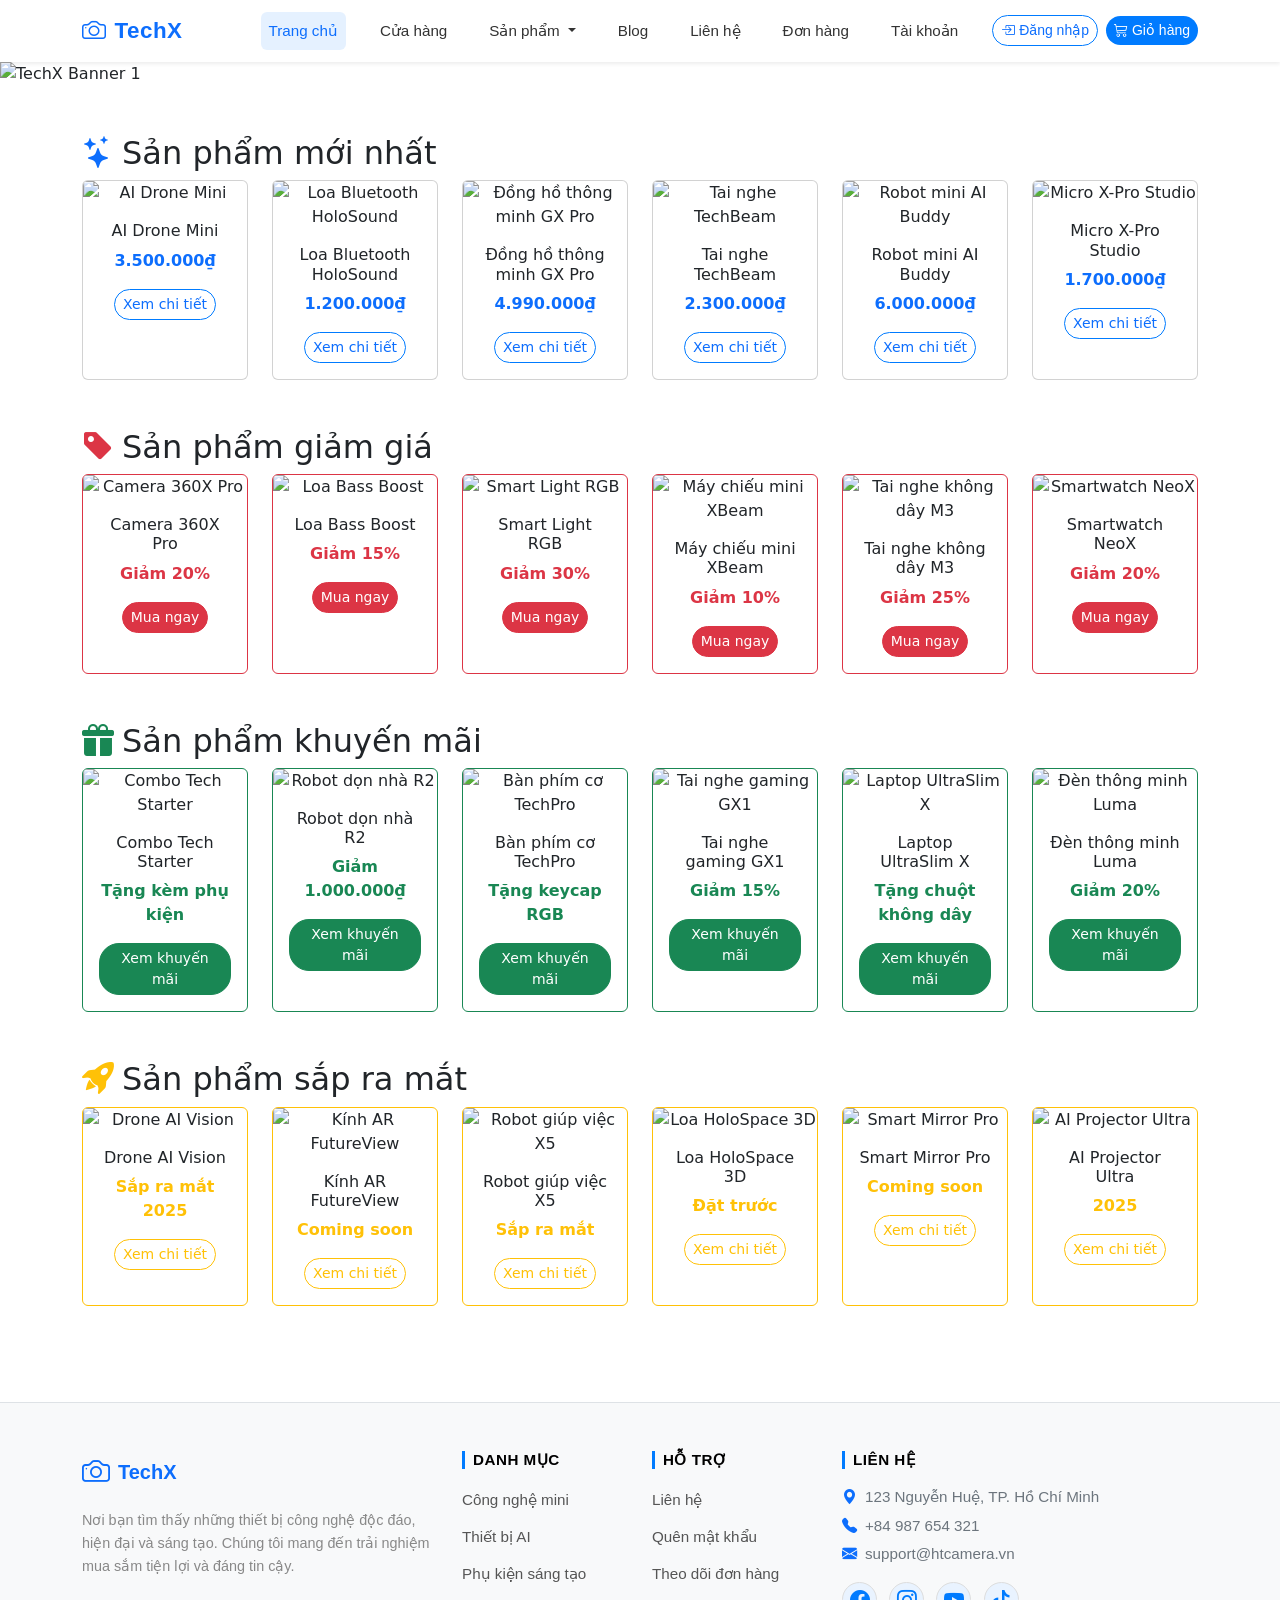
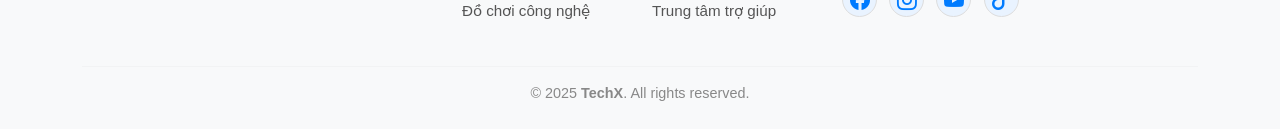
==== commit 9b3882d8: "Chỉnh sửa trang thanh toán: thêm email, form" ====
--- a/index.html
+++ b/index.html
@@ -8,33 +8,37 @@
     <link href="https://cdn.jsdelivr.net/npm/bootstrap-icons@1.11.3/font/bootstrap-icons.css" rel="stylesheet">
     <link rel="stylesheet" href="/assets/css/style.css">
     <link rel="stylesheet" href="assets/css/techx-home.css">
+    <link rel="stylesheet" href="assets/css/header.css">
+    <link rel="stylesheet" href="assets/css/footer.css">
 </head>
 <body>
-<!-- Header (giữ nguyên) -->
-<!<!-- ================= Header ================= -->
-<header class="navbar navbar-expand-lg navbar-light bg-white shadow-sm sticky-top">
+<!-- ================= Header ================= -->
+<header class="navbar navbar-expand-lg bg-white shadow-sm sticky-top header-main py-2">
     <div class="container">
         <!-- Logo -->
-        <a class="navbar-brand fw-bold text-primary" href="/index.html">
-            <i class="bi bi-camera me-2">TechX</i>
+        <a class="navbar-brand d-flex align-items-center fw-bold text-primary" href="/index.html">
+            <i class="bi bi-camera fs-4 me-2"></i>
+            <span>TechX</span>
         </a>
 
-        <!-- Toggle button cho mobile -->
-        <button class="navbar-toggler" type="button" data-bs-toggle="collapse" data-bs-target="#navbarNav"
+        <!-- Toggle (mobile) -->
+        <button class="navbar-toggler border-0" type="button" data-bs-toggle="collapse" data-bs-target="#navbarNav"
                 aria-controls="navbarNav" aria-expanded="false" aria-label="Toggle navigation">
-            <span class="navbar-toggler-icon"></span>
+            <i class="bi bi-list fs-2 text-primary"></i>
         </button>
 
-        <!-- Navbar links -->
+        <!-- Nav links -->
         <div class="collapse navbar-collapse justify-content-end" id="navbarNav">
-            <ul class="navbar-nav align-items-lg-center">
-                <li class="nav-item"><a class="nav-link" href="/index.html">Trang chủ</a></li>
+            <ul class="navbar-nav align-items-lg-center gap-lg-3">
+                <li class="nav-item"><a class="nav-link active" href="/index.html">Trang chủ</a></li>
                 <li class="nav-item"><a class="nav-link" href="/pages/shop.html">Cửa hàng</a></li>
 
-                <!-- Dropdown Sản phẩm -->
+                <!-- Dropdown -->
                 <li class="nav-item dropdown">
-                    <a class="nav-link dropdown-toggle" href="/pages/products.html" id="navbarDropdown" role="button"
-                       data-bs-toggle="dropdown" aria-expanded="false">Sản phẩm</a>
+                    <a class="nav-link dropdown-toggle" href="#" id="navbarDropdown" role="button"
+                       data-bs-toggle="dropdown" aria-expanded="false">
+                        Sản phẩm
+                    </a>
                     <ul class="dropdown-menu border-0 shadow rounded-3" aria-labelledby="navbarDropdown">
                         <li><a class="dropdown-item" href="/pages/products.html">Tất cả sản phẩm</a></li>
                         <li><hr class="dropdown-divider"></li>
@@ -51,19 +55,19 @@
                 <li class="nav-item"><a class="nav-link" href="/pages/profile.html">Tài khoản</a></li>
             </ul>
 
-            <!-- Nút login và giỏ hàng -->
+            <!-- Login & Cart -->
             <div class="ms-lg-3 mt-3 mt-lg-0 d-flex align-items-center gap-2">
-                <a href="/pages/login.html" class="btn btn-outline-primary btn-sm px-3">
-                    <i class="bi bi-box-arrow-in-right me-1"></i>Đăng nhập
+                <a href="/pages/login.html" class="btn btn-outline-primary btn-sm d-flex align-items-center">
+                    <i class="bi bi-box-arrow-in-right me-1"></i> Đăng nhập
                 </a>
-                <a href="/pages/cart.html" class="btn btn-primary btn-sm px-3">
-                    <i class="bi bi-cart3 me-1"></i>Giỏ hàng
+                <a href="/pages/cart.html" class="btn btn-primary btn-sm d-flex align-items-center">
+                    <i class="bi bi-cart3 me-1"></i> Giỏ hàng
                 </a>
             </div>
         </div>
     </div>
 </header>
-<!-- === Header của bạn đặt ở đây === -->
+
 
 <!-- Hero Slider -->
 <section id="heroSlider" class="carousel slide" data-bs-ride="carousel">
--- a/assets/css/header.css
+++ b/assets/css/header.css
@@ -0,0 +1,115 @@
+/* ================= HEADER STYLE ================= */
+/* Giúp code dễ đọc, chia rõ từng phần */
+/* Author: Thịnh | Updated: 26/10/2025 */
+
+/* Toàn bộ header */
+header.navbar {
+    background-color: #ffffff;
+    box-shadow: 0 2px 10px rgba(0, 0, 0, 0.05);
+    transition: all 0.3s ease;
+}
+
+/* Logo */
+.navbar-brand {
+    font-size: 1.4rem;
+    font-weight: 700;
+    color: #007bff;
+    letter-spacing: 0.5px;
+    text-decoration: none;
+}
+
+.navbar-brand:hover {
+    color: #0056b3;
+}
+
+/* Nút toggle khi ở mobile */
+.navbar-toggler {
+    border: none;
+    outline: none;
+    box-shadow: none !important;
+}
+
+.navbar-toggler i {
+    color: #007bff;
+    transition: transform 0.2s ease;
+}
+
+.navbar-toggler:active i {
+    transform: rotate(90deg);
+}
+
+/* Menu chính */
+.navbar-nav .nav-link {
+    font-size: 0.95rem;
+    font-weight: 500;
+    color: #333;
+    padding: 8px 12px;
+    border-radius: 6px;
+    transition: all 0.2s ease;
+}
+
+.navbar-nav .nav-link:hover,
+.navbar-nav .nav-link.active {
+    color: #007bff;
+    background-color: rgba(0, 123, 255, 0.1);
+}
+
+/* Dropdown menu */
+.dropdown-menu {
+    font-size: 0.9rem;
+    border-radius: 10px;
+    padding: 8px 0;
+}
+
+.dropdown-item {
+    color: #333;
+    padding: 8px 16px;
+    transition: all 0.2s ease;
+}
+
+.dropdown-item:hover {
+    background-color: #f0f8ff;
+    color: #007bff;
+}
+
+/* Nút đăng nhập & giỏ hàng */
+.btn {
+    border-radius: 20px;
+    font-weight: 500;
+}
+
+.btn-outline-primary {
+    border: 1px solid #007bff;
+}
+
+.btn-outline-primary:hover {
+    background-color: #007bff;
+    color: #fff;
+}
+
+.btn-primary {
+    background-color: #007bff;
+    border: none;
+}
+
+.btn-primary:hover {
+    background-color: #0056b3;
+}
+
+/* Hiệu ứng sticky nhỏ */
+header.navbar.sticky-top {
+    backdrop-filter: blur(8px);
+}
+
+/* Responsive tweak */
+@media (max-width: 992px) {
+    .navbar-nav .nav-link {
+        text-align: center;
+        padding: 10px 0;
+    }
+
+    .ms-lg-3 {
+        justify-content: center;
+        width: 100%;
+    }
+}
--- a/assets/css/footer.css
+++ b/assets/css/footer.css
@@ -0,0 +1,91 @@
+/* ================= FOOTER STYLE ================= */
+/* Author: Thịnh | Updated: 26/10/2025 */
+/* Mục tiêu: Giao diện sáng, gọn gàng, dễ đọc và hiện đại */
+
+footer.footer {
+    background-color: #f8f9fa;
+    color: #333;
+    border-top: 1px solid #e4e4e4;
+    font-size: 0.95rem;
+}
+
+/* ===== LOGO & INTRO ===== */
+.footer .navbar-brand,
+.footer .fw-bold.text-primary {
+    font-size: 1.2rem;
+    color: #007bff;
+}
+
+.footer p {
+    color: #6c757d;
+    line-height: 1.6;
+}
+
+/* ===== SECTION TITLES ===== */
+.footer h6 {
+    color: #000;
+    font-size: 0.95rem;
+    letter-spacing: 0.5px;
+    border-left: 3px solid #007bff;
+    padding-left: 8px;
+}
+
+/* ===== LINKS ===== */
+.footer-link {
+    display: block;
+    color: #555;
+    text-decoration: none;
+    margin-bottom: 6px;
+    transition: all 0.2s ease;
+}
+
+.footer-link:hover {
+    color: #007bff;
+    transform: translateX(3px);
+}
+
+/* ===== SOCIAL ICONS ===== */
+.social-link {
+    display: inline-block;
+    color: #007bff;
+    font-size: 1.25rem;
+    background-color: #e9f3ff;
+    width: 35px;
+    height: 35px;
+    text-align: center;
+    line-height: 35px;
+    border-radius: 50%;
+    transition: all 0.3s ease;
+}
+
+.social-link:hover {
+    background-color: #007bff;
+    color: #fff;
+    transform: translateY(-3px);
+}
+
+/* ===== COPYRIGHT ===== */
+.footer hr {
+    border-top: 1px solid #ddd;
+}
+
+.footer .text-muted {
+    font-size: 0.9rem;
+    color: #888 !important;
+}
+
+/* ===== RESPONSIVE ===== */
+@media (max-width: 768px) {
+    .footer {
+        text-align: center;
+    }
+
+    .footer .col-md-4,
+    .footer .col-md-2 {
+        margin-bottom: 1.5rem;
+    }
+
+    .social-link {
+        margin: 0 4px;
+    }
+}
